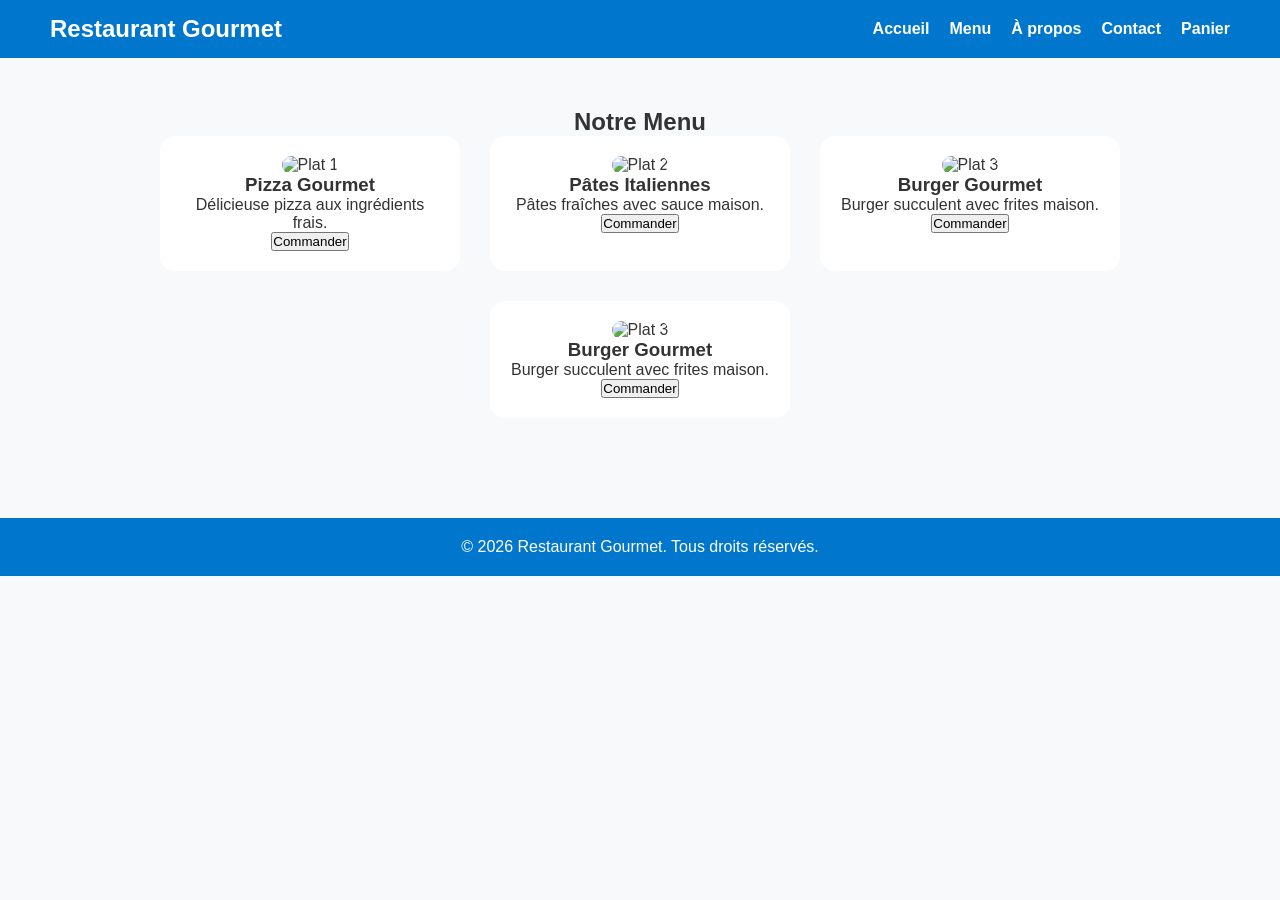
==== Menu.html @ 63d88c39 "Add files via upload" ====
<!DOCTYPE html>
<html lang="fr">
<head>
  <meta charset="UTF-8">
  <meta name="viewport" content="width=device-width, initial-scale=1.0">
  <title>Menu - Restaurant Gourmet</title>
  <link rel="stylesheet" href="style.css">
</head>
<body>
<header>
  <nav>
    <h1>Restaurant Gourmet</h1>
    <ul>
      <li><a href="index.html">Accueil</a></li>
      <li><a href="menu.html">Menu</a></li>
      <li><a href="apropos.html">À propos</a></li>
      <li><a href="contact.html">Contact</a></li>
      <li><a href="panier.html">Panier</a></li>
    </ul>
  </nav>
</header>

<section class="menu">
  <h2>Notre Menu</h2>
  <div class="menu-items">
    <div class="menu-item">
      <img src="images/IMG_0942.JPG" alt="Plat 1">
      <h3>Pizza Gourmet</h3>
      <p>Délicieuse pizza aux ingrédients frais.</p>
      <button onclick="addToCart('Pizza Gourmet', 12)">Commander</button>
    </div>
    <div class="menu-item">
      <img src="images/IMG_0943.JPG" alt="Plat 2">
      <h3>Pâtes Italiennes</h3>
      <p>Pâtes fraîches avec sauce maison.</p>
      <button onclick="addToCart('Pâtes Italiennes', 10)">Commander</button>
    </div>
    <div class="menu-item">
      <img src="images/IMG_0945.JPG" alt="Plat 3">
      <h3>Burger Gourmet</h3>
      <p>Burger succulent avec frites maison.</p>
      <button onclick="addToCart('Burger Gourmet', 11)">Commander</button>
    </div>

     <div class="menu-item">
      <img src="images/16a8b7ee26016b02228938c77ee3d654.jpg" alt="Plat 3">
      <h3>Burger Gourmet</h3>
      <p>Burger succulent avec frites maison.</p>
      <button onclick="addToCart('Burger Gourmet', 11)">Commander</button>
    </div>
  </div>
</section>

<footer>
  <p>&copy; 2026 Restaurant Gourmet. Tous droits réservés.</p>
</footer>

<script>
let cart = [];

function addToCart(item, price) {
  cart.push({item, price});
  localStorage.setItem('cart', JSON.stringify(cart));
  alert(item + ' a été ajouté au panier!');
}
</script>
</body>
</html>
---- style.css ----
* {
  margin: 0;
  padding: 0;
  box-sizing: border-box;
  font-family: 'Arial', sans-serif;
}

body {
  background: #f8f9fa;
  color: #333;
}

header {
  background: #0077cc;
  color: white;
  padding: 15px 50px;
  position: sticky;
  top: 0;
  z-index: 100;
}

header nav {
  display: flex;
  justify-content: space-between;
  align-items: center;
}

header nav ul {
  list-style: none;
  display: flex;
  gap: 20px;
}

header nav ul li a {
  color: white;
  text-decoration: none;
  font-weight: bold;
}

.hero {
  background: url('images/Restau.JPG') no-repeat center center/cover;
  height: 100vh;
  display: flex;
  align-items: center;
  justify-content: center;
}

.hero-text {
  text-align: center;
  color: white;
  background: rgba(0,0,0,0.5);
  padding: 20px 40px;
  border-radius: 10px;
  animation: fadeIn 2s ease-in-out;
}

.hero-text h2 {
  font-size: 3em;
  margin-bottom: 20px;
}

.btn {
  display: inline-block;
  padding: 12px 30px;
  background: #00cc77;
  color: white;
  font-weight: bold;
  border-radius: 5px;
  text-decoration: none;
  transition: transform 0.3s;
}

.btn:hover {
  transform: scale(1.1);
}

.menu {
  padding: 50px;
  text-align: center;
}

.menu-items {
  display: flex;
  flex-wrap: wrap;
  gap: 30px;
  justify-content: center;
}

.menu-item {
  background: white;
  padding: 20px;
  border-radius: 15px;
  width: 300px;
  transition: transform 0.3s;
}

.menu-item:hover {
  transform: scale(1.05);
}

.menu-item img {
  width: 100%;
  border-radius: 10px;
}

.full-img {
  width: 100%;
  height: auto;
  border-radius: 10px;
  margin-top: 20px;
}

.contact form {
  display: flex;
  flex-direction: column;
  max-width: 500px;
  margin: 20px auto;
  gap: 15px;
}

.contact input, .contact textarea {
  padding: 10px;
  border-radius: 5px;
  border: 1px solid #ccc;
}

.contact button {
  padding: 12px;
  border: none;
  border-radius: 5px;
  background: #0077cc;
  color: white;
  font-weight: bold;
  cursor: pointer;
}

.contact button:hover {
  background: #005fa3;
}

footer {
  background: #0077cc;
  color: white;
  text-align: center;
  padding: 20px;
  margin-top: 50px;
}

@keyframes fadeIn {
  from {opacity:0;}
  to {opacity:1;}
}
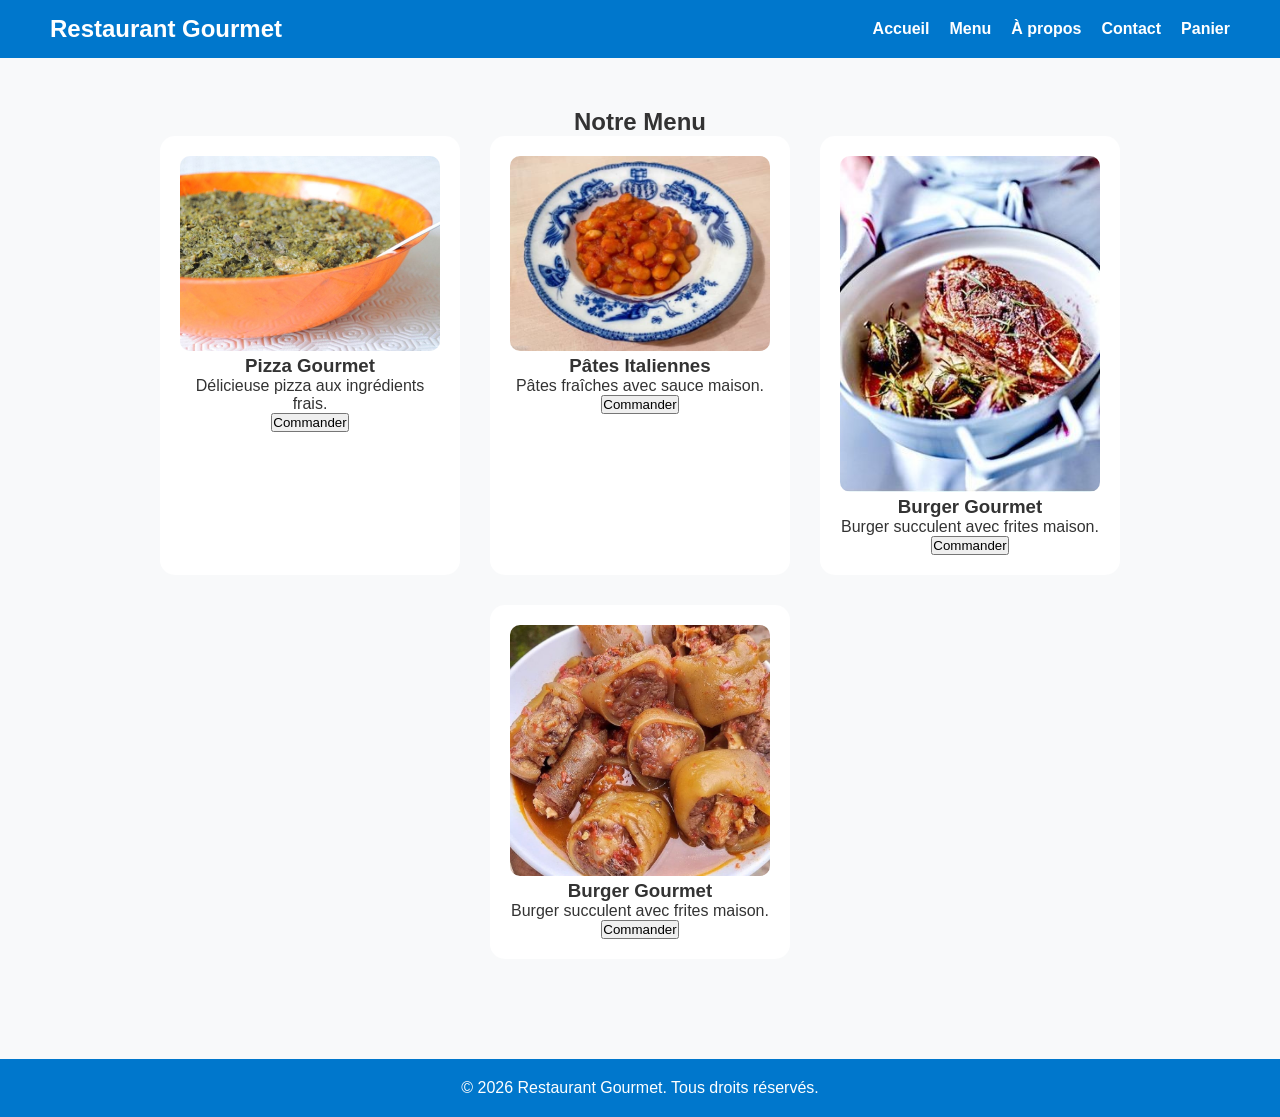
==== commit 8a977068: "Update Menu.html" ====
--- a/Menu.html
+++ b/Menu.html
@@ -24,26 +24,26 @@
   <h2>Notre Menu</h2>
   <div class="menu-items">
     <div class="menu-item">
-      <img src="images/IMG_0942.JPG" alt="Plat 1">
+      <img src="IMG_0942.JPG" alt="Plat 1">
       <h3>Pizza Gourmet</h3>
       <p>Délicieuse pizza aux ingrédients frais.</p>
       <button onclick="addToCart('Pizza Gourmet', 12)">Commander</button>
     </div>
     <div class="menu-item">
-      <img src="images/IMG_0943.JPG" alt="Plat 2">
+      <img src="IMG_0943.JPG" alt="Plat 2">
       <h3>Pâtes Italiennes</h3>
       <p>Pâtes fraîches avec sauce maison.</p>
       <button onclick="addToCart('Pâtes Italiennes', 10)">Commander</button>
     </div>
     <div class="menu-item">
-      <img src="images/IMG_0945.JPG" alt="Plat 3">
+      <img src="IMG_0945.JPG" alt="Plat 3">
       <h3>Burger Gourmet</h3>
       <p>Burger succulent avec frites maison.</p>
       <button onclick="addToCart('Burger Gourmet', 11)">Commander</button>
     </div>
 
      <div class="menu-item">
-      <img src="images/16a8b7ee26016b02228938c77ee3d654.jpg" alt="Plat 3">
+      <img src="16a8b7ee26016b02228938c77ee3d654.jpg" alt="Plat 3">
       <h3>Burger Gourmet</h3>
       <p>Burger succulent avec frites maison.</p>
       <button onclick="addToCart('Burger Gourmet', 11)">Commander</button>
@@ -66,3 +66,4 @@
 </script>
 </body>
 </html>
+
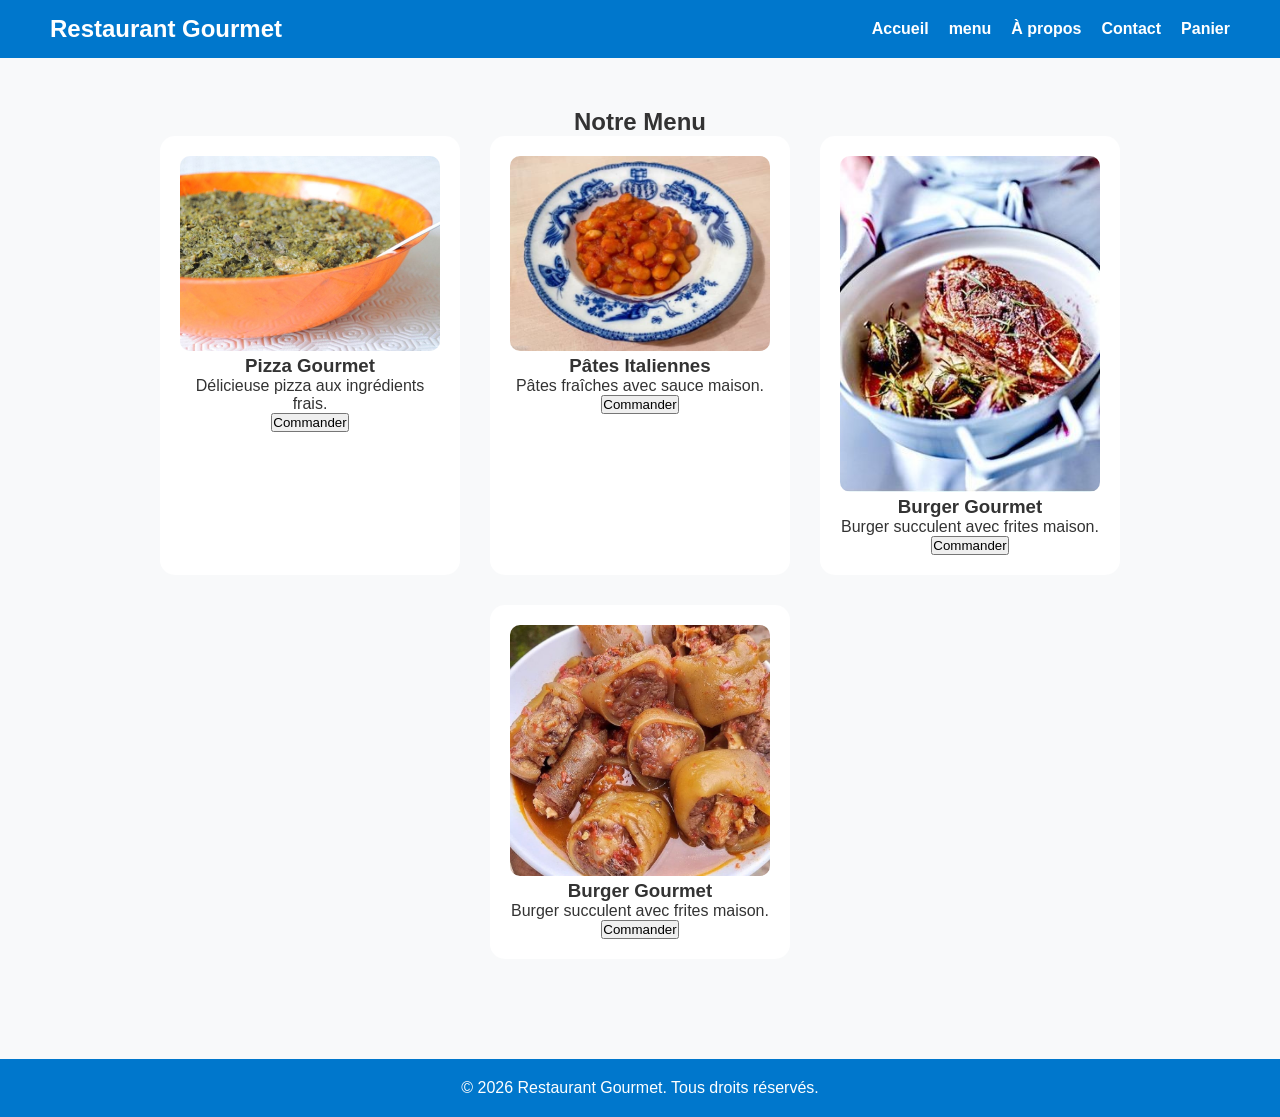
==== commit c47a40c9: "Update Menu.html" ====
--- a/Menu.html
+++ b/Menu.html
@@ -12,7 +12,7 @@
     <h1>Restaurant Gourmet</h1>
     <ul>
       <li><a href="index.html">Accueil</a></li>
-      <li><a href="menu.html">Menu</a></li>
+      <li><a href="menu.html">menu</a></li>
       <li><a href="apropos.html">À propos</a></li>
       <li><a href="contact.html">Contact</a></li>
       <li><a href="panier.html">Panier</a></li>
@@ -67,3 +67,4 @@
 </body>
 </html>
 
+
--- a/style.css
+++ b/style.css
@@ -38,7 +38,7 @@
 }
 
 .hero {
-  background: url('images/Restau.JPG') no-repeat center center/cover;
+  background: url('Restau.JPG') no-repeat center center/cover;
   height: 100vh;
   display: flex;
   align-items: center;
@@ -150,3 +150,4 @@
   from {opacity:0;}
   to {opacity:1;}
 }
+
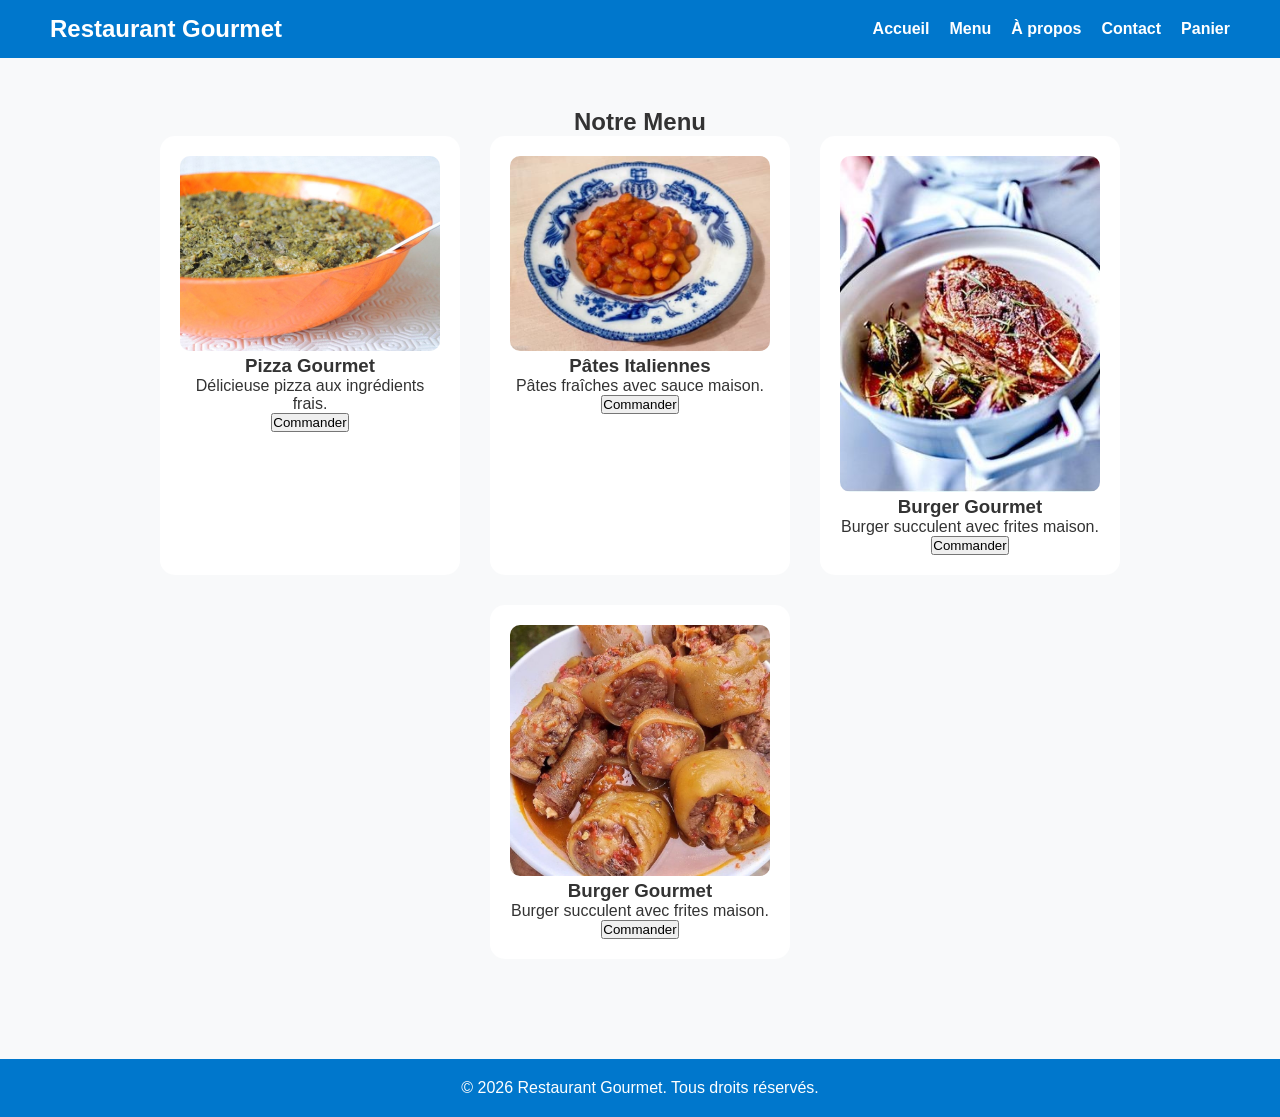
==== commit 79ea9521: "Update Menu.html" ====
--- a/Menu.html
+++ b/Menu.html
@@ -12,7 +12,7 @@
     <h1>Restaurant Gourmet</h1>
     <ul>
       <li><a href="index.html">Accueil</a></li>
-      <li><a href="menu.html">menu</a></li>
+      <li><a href="menu.html">Menu</a></li>
       <li><a href="apropos.html">À propos</a></li>
       <li><a href="contact.html">Contact</a></li>
       <li><a href="panier.html">Panier</a></li>
@@ -68,3 +68,4 @@
 </html>
 
 
+
